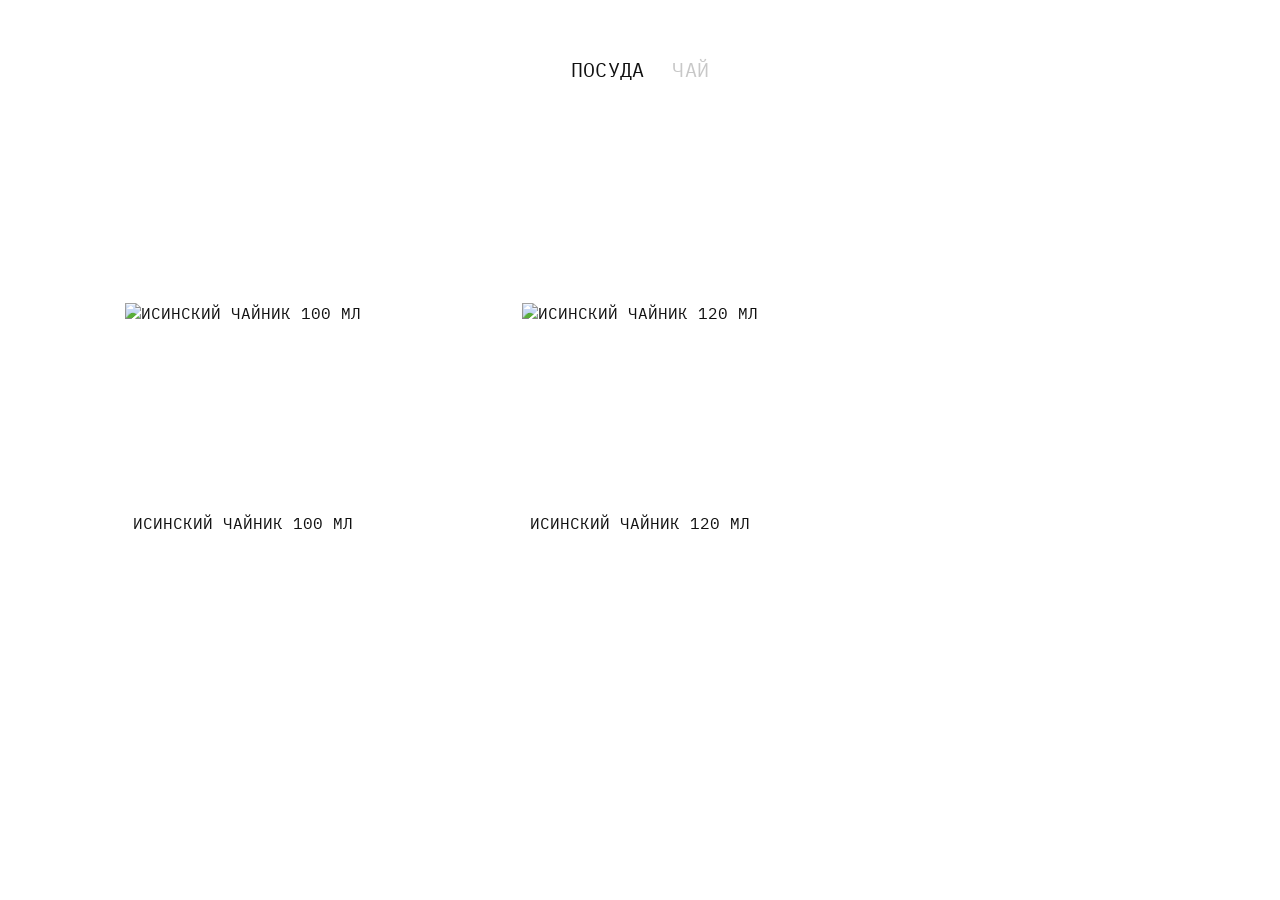
==== ware.html @ ef67f879 "Add files via upload" ====
<!DOCTYPE html>
<html lang="ru"><head><meta charset="utf-8">
<meta name="viewport" content="width=device-width, initial-scale=1">
<title>Посуда</title>
<link rel="preconnect" href="https://fonts.googleapis.com">
<link rel="preconnect" href="https://fonts.gstatic.com" crossorigin>
<link href="https://fonts.googleapis.com/css2?family=IBM+Plex+Mono:wght@400;500&display=swap&subset=cyrillic" rel="stylesheet">
<link rel="stylesheet" href="style.css"></head>
<body>
<header><nav>
<a href="ware.html" class="active">Посуда</a>
<a href="tea.html">Чай</a>
</nav></header>
<main id="grid" data-category="ware"></main>
<div id="sheet" hidden>
<div class="panel">
<button id="close" aria-label="Закрыть">✕</button>
<div class="pic" id="s-pic"></div>
<div class="price" id="s-price"></div>
<h2 id="s-name"></h2>
<p id="s-desc"></p>
</div></div>
<script src="products.js"></script>
<script src="script.js"></script>
</body></html>
---- style.css ----
:root{--fg:#111;--mute:#c8c8c8;--bg:#fff;--ph:#f2f2f2}
*{box-sizing:border-box;margin:0}
body{background:var(--bg);color:var(--fg);font-family:"IBM Plex Mono",ui-monospace,Menlo,monospace;font-size:16px;text-transform:uppercase;letter-spacing:.02em}
a{color:inherit;text-decoration:none}
header{padding:56px 16px 40px}
nav{display:flex;justify-content:center;gap:28px;font-size:20px}
nav a{color:var(--mute);transition:color .2s}
nav a.active,nav a:hover{color:var(--fg)}
main{display:grid;grid-template-columns:repeat(2,1fr);gap:56px 8px;padding:0 8px 80px;max-width:1200px;margin:0 auto}
@media(min-width:800px){main{grid-template-columns:repeat(3,1fr)}}
.card{background:none;border:0;font:inherit;color:inherit;text-transform:inherit;cursor:pointer;text-align:center}
.card .pic{aspect-ratio:1/1;display:flex;align-items:center;justify-content:center;padding:12%}
.card img,.panel img{max-width:100%;max-height:100%;object-fit:contain}
.ph{width:70%;height:70%;background:var(--ph)}
.card span{display:block;margin-top:12px}
.empty{grid-column:1/-1;text-align:center;color:var(--mute)}
#sheet{position:fixed;inset:0;background:var(--bg);overflow:auto;z-index:10}
#sheet[hidden]{display:none}
.panel{max-width:520px;margin:0 auto;padding:24px 20px 60px;text-align:center;position:relative}
#close{position:absolute;right:16px;top:20px;background:none;border:0;font:inherit;font-size:24px;cursor:pointer;color:var(--fg)}
.panel .pic{margin:48px 0 24px}
.slider{display:flex;overflow-x:auto;scroll-snap-type:x mandatory;height:50vh;scrollbar-width:none;cursor:pointer}
.slider::-webkit-scrollbar{display:none}
.slide{flex:0 0 100%;scroll-snap-align:center;display:flex;align-items:center;justify-content:center}
.dots{display:flex;justify-content:center;gap:10px;margin-top:20px}
.dots i{width:6px;height:6px;border-radius:50%;background:var(--mute)}
.dots i.on{background:var(--fg)}
.price{font-size:20px;margin-bottom:16px}
.panel h2{font-size:20px;font-weight:500;margin-bottom:12px}
.panel p{text-transform:none;line-height:1.6;white-space:pre-line}
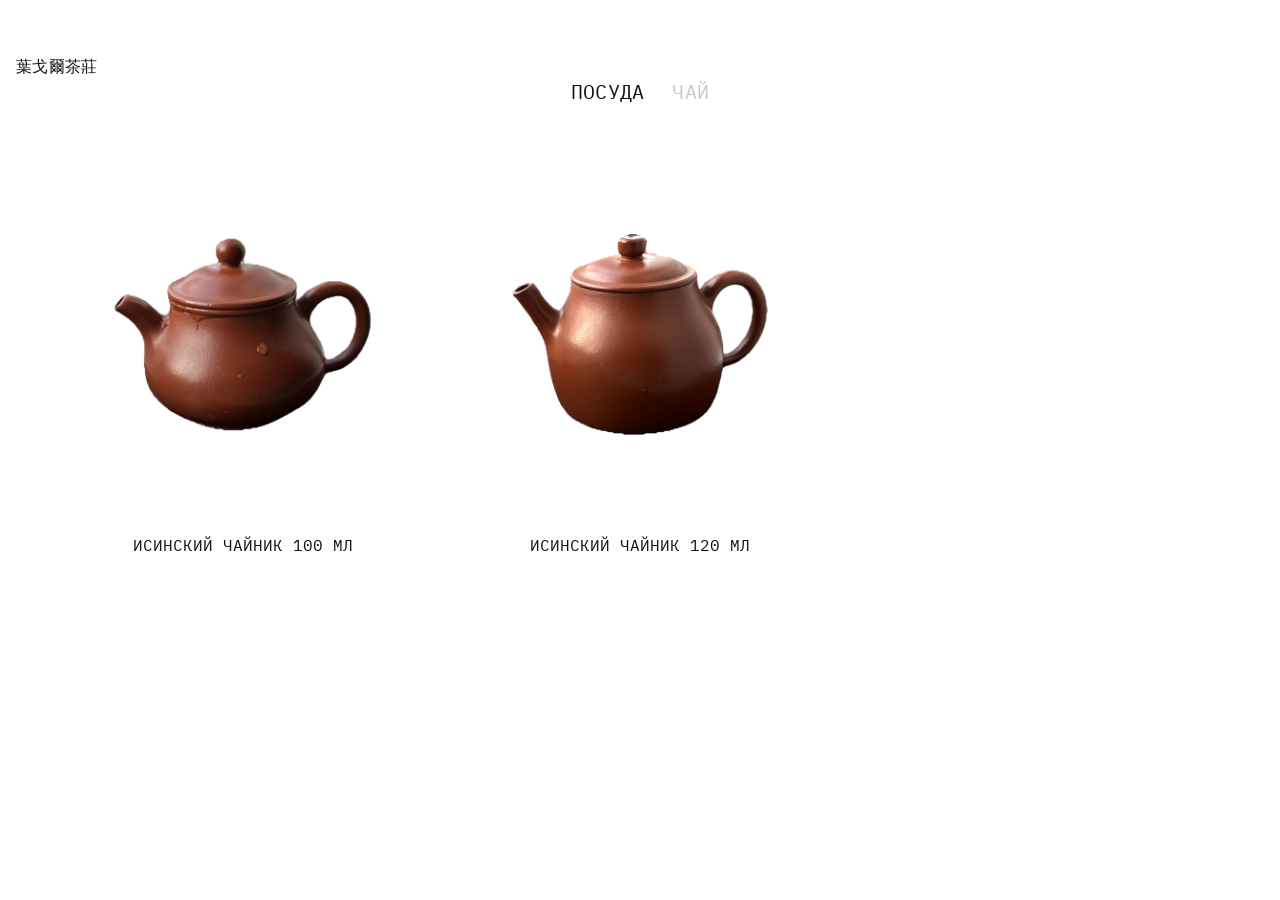
==== commit e9eb8980: "Update ware.html" ====
--- a/ware.html
+++ b/ware.html
@@ -1,13 +1,14 @@
 <!DOCTYPE html>
 <html lang="ru"><head><meta charset="utf-8">
 <meta name="viewport" content="width=device-width, initial-scale=1">
-<title>Посуда</title>
+<title>葉戈爾茶莊 — Посуда</title>
 <link rel="preconnect" href="https://fonts.googleapis.com">
 <link rel="preconnect" href="https://fonts.gstatic.com" crossorigin>
 <link href="https://fonts.googleapis.com/css2?family=IBM+Plex+Mono:wght@400;500&display=swap&subset=cyrillic" rel="stylesheet">
+<link href="https://fonts.googleapis.com/css2?family=Noto+Sans+TC:wght@300&text=%E8%91%89%E6%88%88%E7%88%BE%E8%8C%B6%E8%8E%8A&display=swap" rel="stylesheet">
 <link rel="stylesheet" href="style.css"></head>
 <body>
-<header><nav>
+<header><a class="brand" href="index.html">葉戈爾茶莊</a><nav>
 <a href="ware.html" class="active">Посуда</a>
 <a href="tea.html">Чай</a>
 </nav></header>
